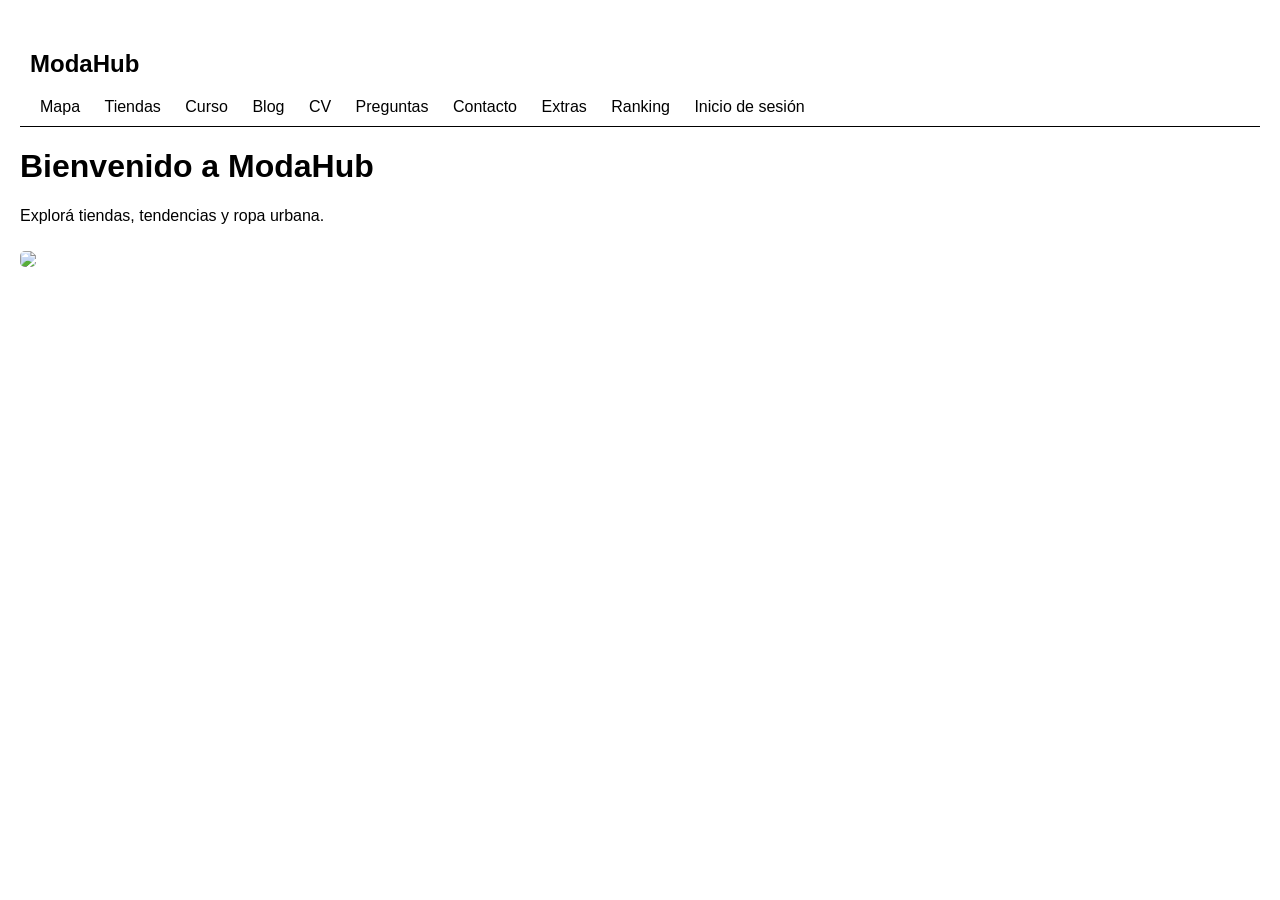
==== index.html @ 0d974793 "Add files via upload" ====
<!DOCTYPE html>
<html lang="es">

<head>
    <meta charset="UTF-8">
    <title>ModaHub</title>
    <link rel="stylesheet" href="estilos.css">
</head>

<body>

    <header>

        <h2>ModaHub</h2>

        <p id="sesion"></p>

        <div id="botonCerrar"></div>

        <nav>
            <a href="mapa.html">Mapa</a>
            <a href="tiendas.html">Tiendas</a>
            <a href="curso.html">Curso</a>
            <a href="blog.html">Blog</a>
            <a href="cv.html">CV</a>
            <a href="preguntas.html">Preguntas</a>
            <a href="contacto.html">Contacto</a>
            <a href="extras.html">Extras</a>
            <a href="ranking.html">Ranking</a>
            <a href="iniciosecion.html">Inicio de sesión</a>
        </nav>

    </header>

    <h1>Bienvenido a ModaHub</h1>

    <p>
        Explorá tiendas, tendencias y ropa urbana.
    </p>

    <img src="imagenes/ropaurbana.png" width="350">

    <script>
        let usuario =
            localStorage.getItem(
                "usuarioModaHub"
            );

        if (usuario) {

            document.getElementById(
                    "sesion"
                ).innerHTML =
                "Sesión iniciada: " +
                usuario;

            document.getElementById(
                    "botonCerrar"
                ).innerHTML =
                '<button onclick="cerrarSesion()">Cerrar sesión</button>';

        }

        function cerrarSesion() {

            localStorage.removeItem(
                "usuarioModaHub"
            );

            location.reload();

        }
    </script>

</body>

</html>
---- estilos.css ----
body {
    margin: 0;
    padding: 20px;
    font-family: Arial;
    background: white;
}

header {
    border-bottom: 1px solid black;
    padding: 10px;
}

nav a {
    margin: 10px;
    text-decoration: none;
    color: black;
}

img {
    margin: 10px 0;
    border-radius: 5px;
}

a {
    color: blue;
}
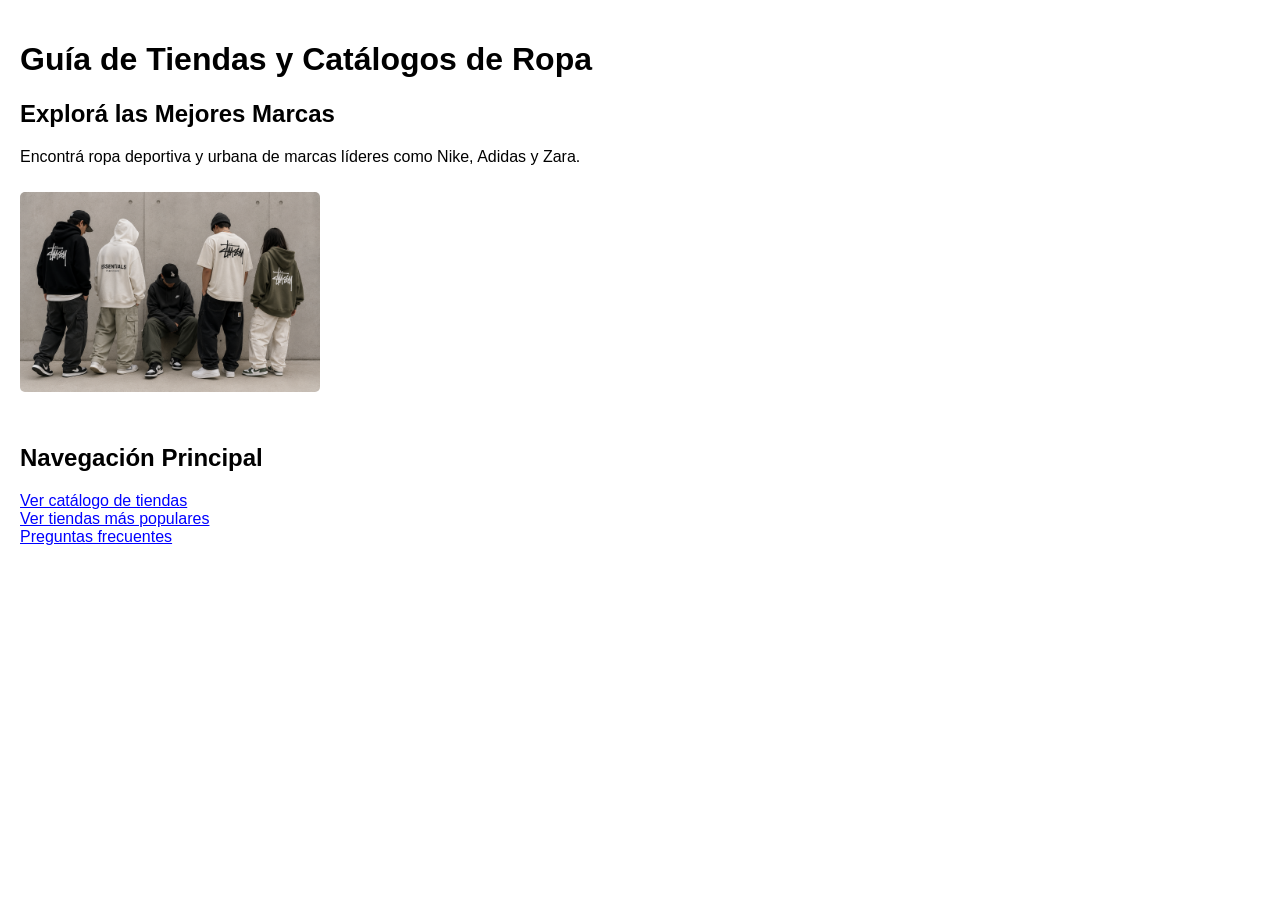
==== commit a87dc66b: "Revise index.html for new layout and content Updated the HTML structure and content for the main pag" ====
--- a/index.html
+++ b/index.html
@@ -3,75 +3,30 @@
 
 <head>
     <meta charset="UTF-8">
-    <title>ModaHub</title>
+    <meta name="viewport" content="width=device-width, initial-scale=1.0">
+    <title>Catálogo de Tiendas de Ropa Deportiva y Urbana</title>
+    <meta name="description" content="Bienvenido a tu guía de tiendas de ropa urbana y deportiva. Encontrá catálogos de Nike, Adidas, Zara y más.">
     <link rel="stylesheet" href="estilos.css">
 </head>
 
 <body>
 
-    <header>
+    <h1>Guía de Tiendas y Catálogos de Ropa</h1>
 
-        <h2>ModaHub</h2>
+    <h2>Explorá las Mejores Marcas</h2>
 
-        <p id="sesion"></p>
+    <p>Encontrá ropa deportiva y urbana de marcas líderes como Nike, Adidas y Zara.</p>
 
-        <div id="botonCerrar"></div>
+    <img src="imagenes/ropaurbana.png" width="300" alt="Moda urbana y deportiva">
 
-        <nav>
-            <a href="mapa.html">Mapa</a>
-            <a href="tiendas.html">Tiendas</a>
-            <a href="curso.html">Curso</a>
-            <a href="blog.html">Blog</a>
-            <a href="cv.html">CV</a>
-            <a href="preguntas.html">Preguntas</a>
-            <a href="contacto.html">Contacto</a>
-            <a href="extras.html">Extras</a>
-            <a href="ranking.html">Ranking</a>
-            <a href="iniciosecion.html">Inicio de sesión</a>
-        </nav>
+    <br><br>
 
-    </header>
+    <h2>Navegación Principal</h2>
 
-    <h1>Bienvenido a ModaHub</h1>
-
-    <p>
-        Explorá tiendas, tendencias y ropa urbana.
-    </p>
-
-    <img src="imagenes/ropaurbana.png" width="350">
-
-    <script>
-        let usuario =
-            localStorage.getItem(
-                "usuarioModaHub"
-            );
-
-        if (usuario) {
-
-            document.getElementById(
-                    "sesion"
-                ).innerHTML =
-                "Sesión iniciada: " +
-                usuario;
-
-            document.getElementById(
-                    "botonCerrar"
-                ).innerHTML =
-                '<button onclick="cerrarSesion()">Cerrar sesión</button>';
-
-        }
-
-        function cerrarSesion() {
-
-            localStorage.removeItem(
-                "usuarioModaHub"
-            );
-
-            location.reload();
-
-        }
-    </script>
+    <a href="tiendas.html">Ver catálogo de tiendas</a><br>
+    <a href="ranking.html">Ver tiendas más populares</a><br>
+    <a href="preguntas.html">Preguntas frecuentes</a>
 
 </body>
 
-</html>+</html>
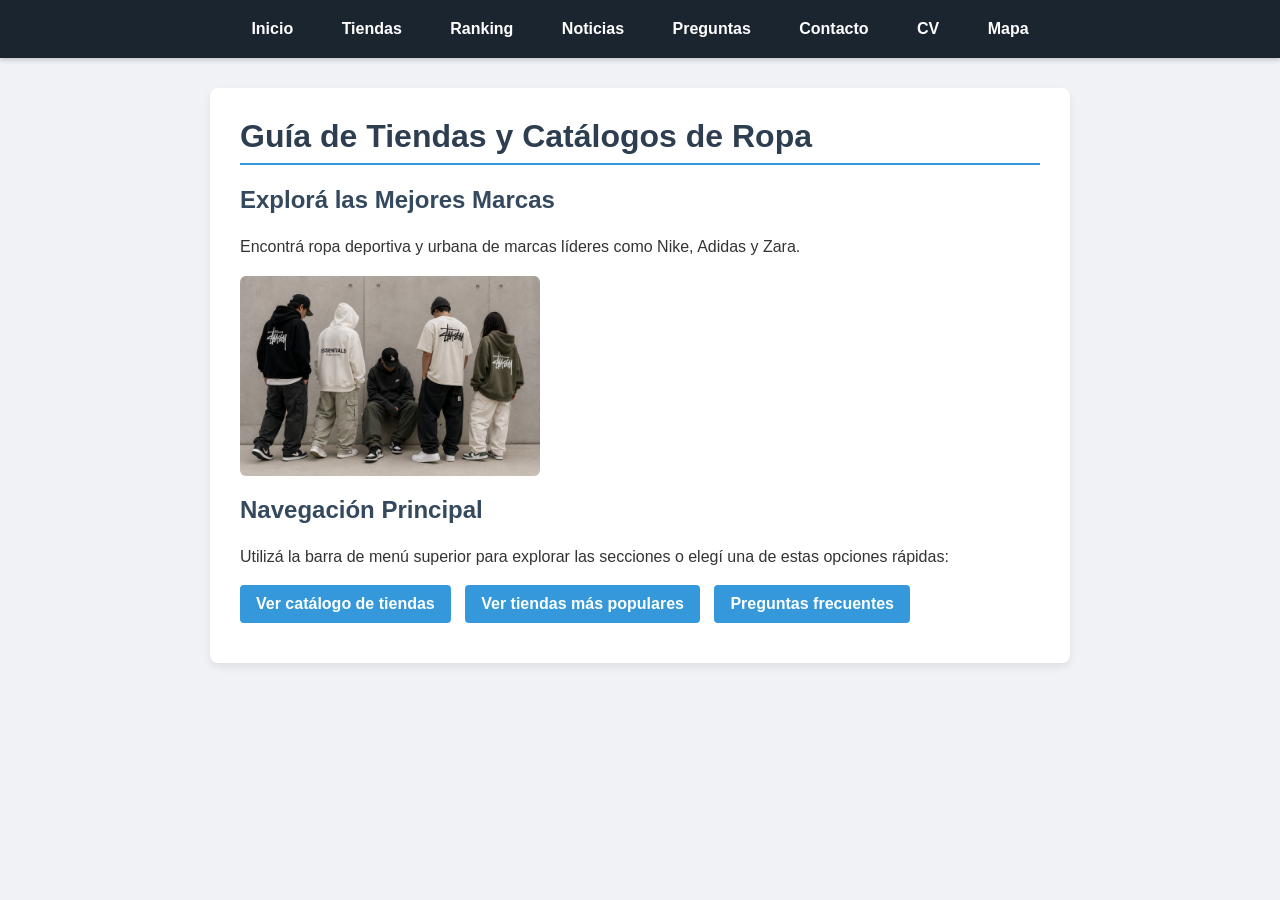
==== commit cec59053: "Enhance index.html with navigation and layout updates Added a navigation menu and improved layout fo" ====
--- a/index.html
+++ b/index.html
@@ -11,21 +11,34 @@
 
 <body>
 
-    <h1>Guía de Tiendas y Catálogos de Ropa</h1>
+    <nav>
+        <a href="index.html">Inicio</a>
+        <a href="tiendas.html">Tiendas</a>
+        <a href="ranking.html">Ranking</a>
+        <a href="blog.html">Noticias</a>
+        <a href="preguntas.html">Preguntas</a>
+        <a href="contacto.html">Contacto</a>
+        <a href="cv.html">CV</a>
+        <a href="mapa.html">Mapa</a>
+    </nav>
 
-    <h2>Explorá las Mejores Marcas</h2>
+    <div class="contenedor">
+        <h1>Guía de Tiendas y Catálogos de Ropa</h1>
 
-    <p>Encontrá ropa deportiva y urbana de marcas líderes como Nike, Adidas y Zara.</p>
+        <h2>Explorá las Mejores Marcas</h2>
 
-    <img src="imagenes/ropaurbana.png" width="300" alt="Moda urbana y deportiva">
+        <p>Encontrá ropa deportiva y urbana de marcas líderes como Nike, Adidas y Zara.</p>
 
-    <br><br>
+        <img src="imagenes/ropaurbana.png" width="300" alt="Moda urbana y deportiva">
 
-    <h2>Navegación Principal</h2>
+        <h2>Navegación Principal</h2>
 
-    <a href="tiendas.html">Ver catálogo de tiendas</a><br>
-    <a href="ranking.html">Ver tiendas más populares</a><br>
-    <a href="preguntas.html">Preguntas frecuentes</a>
+        <p>Utilizá la barra de menú superior para explorar las secciones o elegí una de estas opciones rápidas:</p>
+
+        <a href="tiendas.html" class="boton-link">Ver catálogo de tiendas</a>
+        <a href="ranking.html" class="boton-link">Ver tiendas más populares</a>
+        <a href="preguntas.html" class="boton-link">Preguntas frecuentes</a>
+    </div>
 
 </body>
 
--- a/estilos.css
+++ b/estilos.css
@@ -1,26 +1,143 @@
+/* Configuración general */
 body {
+    font-family: Arial, sans-serif;
     margin: 0;
-    padding: 20px;
-    font-family: Arial;
-    background: white;
+    padding: 0;
+    background-color: #f0f2f5;
+    color: #333;
 }
 
-header {
-    border-bottom: 1px solid black;
-    padding: 10px;
+/* Menú de navegación superior */
+nav {
+    background-color: #1a252f;
+    padding: 12px 0;
+    text-align: center;
+    box-shadow: 0 2px 5px rgba(0,0,0,0.2);
+    position: sticky;
+    top: 0;
+    z-index: 100;
 }
 
 nav a {
-    margin: 10px;
+    color: #ffffff;
     text-decoration: none;
-    color: black;
+    font-weight: bold;
+    margin: 0 10px;
+    padding: 8px 12px;
+    display: inline-block;
+    border-radius: 4px;
+    transition: background-color 0.3s;
 }
 
-img {
-    margin: 10px 0;
-    border-radius: 5px;
+nav a:hover {
+    background-color: #34495e;
 }
 
-a {
-    color: blue;
-}+/* Tarjeta principal para centrar contenido */
+.contenedor {
+    max-width: 800px;
+    margin: 30px auto;
+    background-color: #ffffff;
+    padding: 30px;
+    border-radius: 8px;
+    box-shadow: 0 4px 8px rgba(0,0,0,0.08);
+}
+
+/* Encabezados y textos */
+h1 {
+    color: #2c3e50;
+    margin-top: 0;
+    border-bottom: 2px solid #3498db;
+    padding-bottom: 8px;
+}
+
+h2 {
+    color: #34495e;
+    margin-top: 20px;
+}
+
+p {
+    font-size: 16px;
+    line-height: 1.6;
+}
+
+/* Imágenes */
+img {
+    max-width: 100%;
+    height: auto;
+    display: block;
+    margin: 15px 0;
+    border-radius: 6px;
+}
+
+/* Botones de enlaces */
+.boton-link {
+    display: inline-block;
+    background-color: #3498db;
+    color: #ffffff;
+    padding: 10px 16px;
+    text-decoration: none;
+    border-radius: 4px;
+    font-weight: bold;
+    margin-right: 10px;
+    margin-bottom: 10px;
+}
+
+.boton-link:hover {
+    background-color: #2980b9;
+}
+
+/* Formulario de contacto */
+form input[type="text"],
+form input[type="email"],
+form textarea {
+    width: 100%;
+    max-width: 400px;
+    padding: 10px;
+    border: 1px solid #ccc;
+    border-radius: 4px;
+    box-sizing: border-box;
+}
+
+form input[type="submit"] {
+    background-color: #2ecc71;
+    color: white;
+    border: none;
+    padding: 10px 20px;
+    font-size: 16px;
+    font-weight: bold;
+    border-radius: 4px;
+    cursor: pointer;
+}
+
+form input[type="submit"]:hover {
+    background-color: #27ae60;
+}
+
+/* Separadores */
+hr {
+    border: 0;
+    height: 1px;
+    background: #e0e0e0;
+    margin: 25px 0;
+}
+
+/* Listas del mapa del sitio */
+ul {
+    line-height: 1.8;
+}
+
+ul a {
+    color: #2980b9;
+    text-decoration: none;
+    font-weight: bold;
+}
+
+ul a:hover {
+    text-decoration: underline;
+}
+    border: 0;
+    height: 1px;
+    background: #ccc;
+    margin: 20px 0;
+}
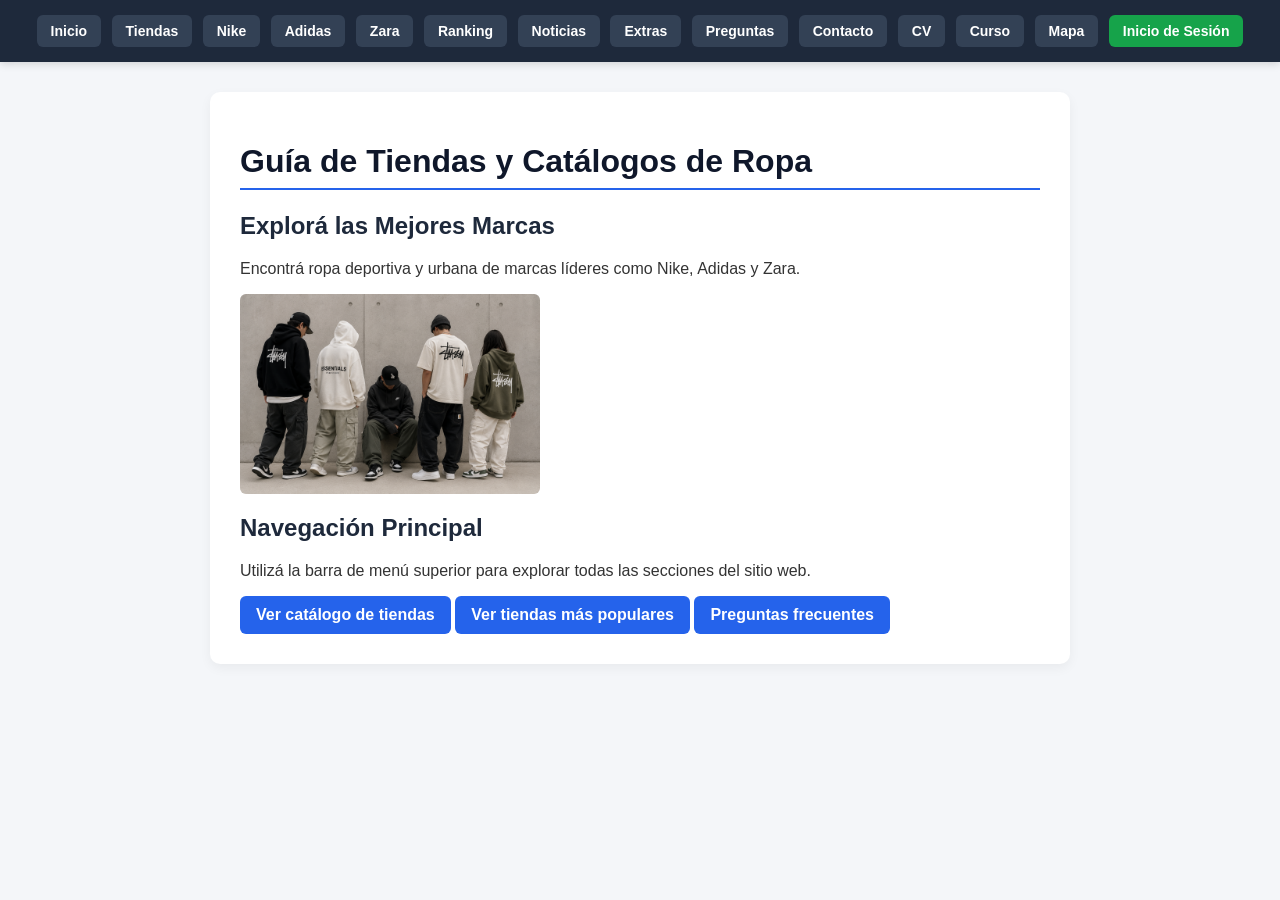
==== commit 59c8a6a2: "Enhance navigation and update content in index.html Updated navigation links to include specific bra" ====
--- a/index.html
+++ b/index.html
@@ -12,14 +12,20 @@
 <body>
 
     <nav>
-        <a href="index.html">Inicio</a>
-        <a href="tiendas.html">Tiendas</a>
-        <a href="ranking.html">Ranking</a>
-        <a href="blog.html">Noticias</a>
-        <a href="preguntas.html">Preguntas</a>
-        <a href="contacto.html">Contacto</a>
-        <a href="cv.html">CV</a>
-        <a href="mapa.html">Mapa</a>
+        <a href="index.html" class="nav-btn">Inicio</a>
+        <a href="tiendas.html" class="nav-btn">Tiendas</a>
+        <a href="nike.html" class="nav-btn">Nike</a>
+        <a href="adidas.html" class="nav-btn">Adidas</a>
+        <a href="zara.html" class="nav-btn">Zara</a>
+        <a href="ranking.html" class="nav-btn">Ranking</a>
+        <a href="blog.html" class="nav-btn">Noticias</a>
+        <a href="extras.html" class="nav-btn">Extras</a>
+        <a href="preguntas.html" class="nav-btn">Preguntas</a>
+        <a href="contacto.html" class="nav-btn">Contacto</a>
+        <a href="cv.html" class="nav-btn">CV</a>
+        <a href="curso.html" class="nav-btn">Curso</a>
+        <a href="mapa.html" class="nav-btn">Mapa</a>
+        <a href="iniciodesesion.html" class="nav-btn nav-login">Inicio de Sesión</a>
     </nav>
 
     <div class="contenedor">
@@ -33,7 +39,7 @@
 
         <h2>Navegación Principal</h2>
 
-        <p>Utilizá la barra de menú superior para explorar las secciones o elegí una de estas opciones rápidas:</p>
+        <p>Utilizá la barra de menú superior para explorar todas las secciones del sitio web.</p>
 
         <a href="tiendas.html" class="boton-link">Ver catálogo de tiendas</a>
         <a href="ranking.html" class="boton-link">Ver tiendas más populares</a>
--- a/estilos.css
+++ b/estilos.css
@@ -1,67 +1,70 @@
-/* Configuración general */
+/* Estilos generales */
 body {
     font-family: Arial, sans-serif;
     margin: 0;
     padding: 0;
-    background-color: #f0f2f5;
+    background-color: #f4f6f9;
     color: #333;
 }
 
-/* Menú de navegación superior */
+/* Barra de Navegación Superior con Botones */
 nav {
-    background-color: #1a252f;
-    padding: 12px 0;
+    background-color: #1e293b;
+    padding: 12px;
     text-align: center;
-    box-shadow: 0 2px 5px rgba(0,0,0,0.2);
     position: sticky;
     top: 0;
-    z-index: 100;
+    z-index: 1000;
+    box-shadow: 0 2px 8px rgba(0,0,0,0.15);
 }
 
-nav a {
+/* Botones del menú */
+.nav-btn {
+    display: inline-block;
+    background-color: #334155;
     color: #ffffff;
     text-decoration: none;
+    padding: 8px 14px;
+    margin: 3px;
+    border-radius: 6px;
+    font-size: 14px;
     font-weight: bold;
-    margin: 0 10px;
-    padding: 8px 12px;
-    display: inline-block;
-    border-radius: 4px;
-    transition: background-color 0.3s;
+    transition: background-color 0.2s;
 }
 
-nav a:hover {
-    background-color: #34495e;
+.nav-btn:hover {
+    background-color: #2563eb;
 }
 
-/* Tarjeta principal para centrar contenido */
+/* Botón destacado para Inicio de Sesión */
+.nav-login {
+    background-color: #16a34a;
+}
+
+.nav-login:hover {
+    background-color: #15803d;
+}
+
+/* Contenedor de la página */
 .contenedor {
     max-width: 800px;
     margin: 30px auto;
     background-color: #ffffff;
     padding: 30px;
-    border-radius: 8px;
-    box-shadow: 0 4px 8px rgba(0,0,0,0.08);
+    border-radius: 10px;
+    box-shadow: 0 4px 12px rgba(0,0,0,0.05);
 }
 
-/* Encabezados y textos */
 h1 {
-    color: #2c3e50;
-    margin-top: 0;
-    border-bottom: 2px solid #3498db;
+    color: #0f172a;
+    border-bottom: 2px solid #2563eb;
     padding-bottom: 8px;
 }
 
 h2 {
-    color: #34495e;
-    margin-top: 20px;
+    color: #1e293b;
 }
 
-p {
-    font-size: 16px;
-    line-height: 1.6;
-}
-
-/* Imágenes */
 img {
     max-width: 100%;
     height: auto;
@@ -70,74 +73,44 @@
     border-radius: 6px;
 }
 
-/* Botones de enlaces */
+/* Formulario e Inputs */
+input[type="text"],
+input[type="email"],
+input[type="password"],
+textarea {
+    width: 100%;
+    max-width: 400px;
+    padding: 10px;
+    border: 1px solid #cbd5e1;
+    border-radius: 6px;
+    box-sizing: border-box;
+}
+
+.btn-submit {
+    background-color: #2563eb;
+    color: white;
+    border: none;
+    padding: 10px 20px;
+    font-size: 15px;
+    font-weight: bold;
+    border-radius: 6px;
+    cursor: pointer;
+}
+
+.btn-submit:hover {
+    background-color: #1d4ed8;
+}
+
 .boton-link {
     display: inline-block;
-    background-color: #3498db;
+    background-color: #2563eb;
     color: #ffffff;
     padding: 10px 16px;
     text-decoration: none;
-    border-radius: 4px;
+    border-radius: 6px;
     font-weight: bold;
-    margin-right: 10px;
-    margin-bottom: 10px;
 }
 
 .boton-link:hover {
-    background-color: #2980b9;
+    background-color: #1d4ed8;
 }
-
-/* Formulario de contacto */
-form input[type="text"],
-form input[type="email"],
-form textarea {
-    width: 100%;
-    max-width: 400px;
-    padding: 10px;
-    border: 1px solid #ccc;
-    border-radius: 4px;
-    box-sizing: border-box;
-}
-
-form input[type="submit"] {
-    background-color: #2ecc71;
-    color: white;
-    border: none;
-    padding: 10px 20px;
-    font-size: 16px;
-    font-weight: bold;
-    border-radius: 4px;
-    cursor: pointer;
-}
-
-form input[type="submit"]:hover {
-    background-color: #27ae60;
-}
-
-/* Separadores */
-hr {
-    border: 0;
-    height: 1px;
-    background: #e0e0e0;
-    margin: 25px 0;
-}
-
-/* Listas del mapa del sitio */
-ul {
-    line-height: 1.8;
-}
-
-ul a {
-    color: #2980b9;
-    text-decoration: none;
-    font-weight: bold;
-}
-
-ul a:hover {
-    text-decoration: underline;
-}
-    border: 0;
-    height: 1px;
-    background: #ccc;
-    margin: 20px 0;
-}
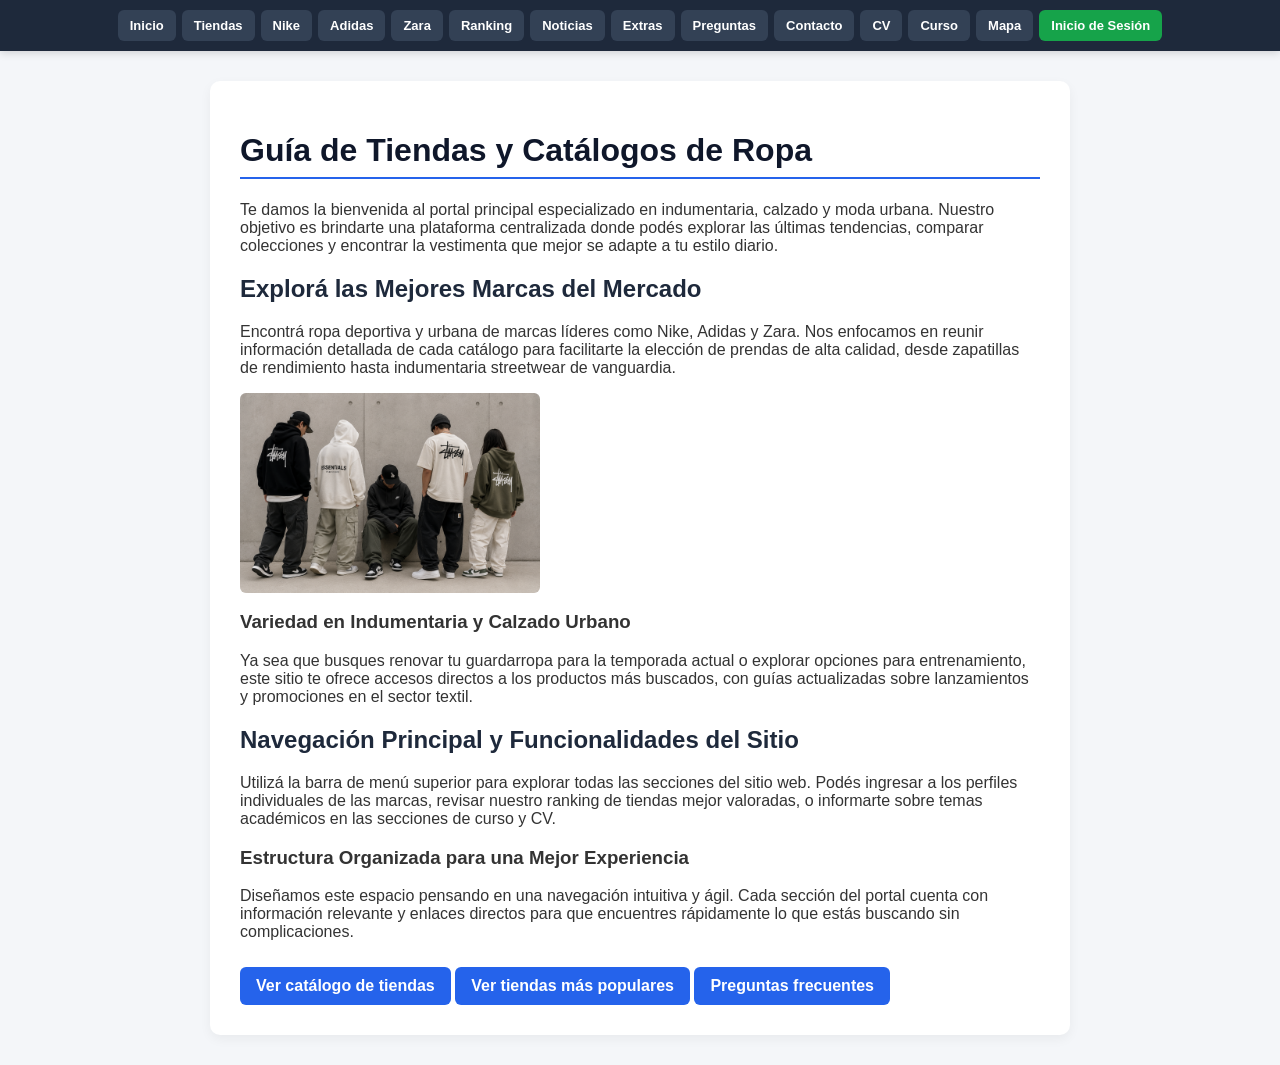
==== commit f3a6f74e: "Update index.html" ====
--- a/index.html
+++ b/index.html
@@ -4,8 +4,8 @@
 <head>
     <meta charset="UTF-8">
     <meta name="viewport" content="width=device-width, initial-scale=1.0">
-    <title>Catálogo de Tiendas de Ropa Deportiva y Urbana</title>
-    <meta name="description" content="Bienvenido a tu guía de tiendas de ropa urbana y deportiva. Encontrá catálogos de Nike, Adidas, Zara y más.">
+    <title>Catálogo de Tiendas de Ropa Deportiva y Moda Urbana</title>
+    <meta name="description" content="Tu portal de referencia para explorar catálogos de indumentaria urbana y calzado deportivo. Descubrí colecciones de Nike, Adidas, Zara y más marcas líderes.">
     <link rel="stylesheet" href="estilos.css">
 </head>
 
@@ -31,15 +31,23 @@
     <div class="contenedor">
         <h1>Guía de Tiendas y Catálogos de Ropa</h1>
 
-        <h2>Explorá las Mejores Marcas</h2>
+        <p>Te damos la bienvenida al portal principal especializado en indumentaria, calzado y moda urbana. Nuestro objetivo es brindarte una plataforma centralizada donde podés explorar las últimas tendencias, comparar colecciones y encontrar la vestimenta que mejor se adapte a tu estilo diario.</p>
 
-        <p>Encontrá ropa deportiva y urbana de marcas líderes como Nike, Adidas y Zara.</p>
+        <h2>Explorá las Mejores Marcas del Mercado</h2>
 
-        <img src="imagenes/ropaurbana.png" width="300" alt="Moda urbana y deportiva">
+        <p>Encontrá ropa deportiva y urbana de marcas líderes como Nike, Adidas y Zara. Nos enfocamos en reunir información detallada de cada catálogo para facilitarte la elección de prendas de alta calidad, desde zapatillas de rendimiento hasta indumentaria streetwear de vanguardia.</p>
 
-        <h2>Navegación Principal</h2>
+        <img src="imagenes/ropaurbana.png" width="300" alt="Catálogo de moda urbana y ropa deportiva de marcas reconocidas">
 
-        <p>Utilizá la barra de menú superior para explorar todas las secciones del sitio web.</p>
+        <h3>Variedad en Indumentaria y Calzado Urbano</h3>
+        <p>Ya sea que busques renovar tu guardarropa para la temporada actual o explorar opciones para entrenamiento, este sitio te ofrece accesos directos a los productos más buscados, con guías actualizadas sobre lanzamientos y promociones en el sector textil.</p>
+
+        <h2>Navegación Principal y Funcionalidades del Sitio</h2>
+
+        <p>Utilizá la barra de menú superior para explorar todas las secciones del sitio web. Podés ingresar a los perfiles individuales de las marcas, revisar nuestro ranking de tiendas mejor valoradas, o informarte sobre temas académicos en las secciones de curso y CV.</p>
+
+        <h3>Estructura Organizada para una Mejor Experiencia</h3>
+        <p>Diseñamos este espacio pensando en una navegación intuitiva y ágil. Cada sección del portal cuenta con información relevante y enlaces directos para que encuentres rápidamente lo que estás buscando sin complicaciones.</p>
 
         <a href="tiendas.html" class="boton-link">Ver catálogo de tiendas</a>
         <a href="ranking.html" class="boton-link">Ver tiendas más populares</a>
--- a/estilos.css
+++ b/estilos.css
@@ -7,11 +7,14 @@
     color: #333;
 }
 
-/* Barra de Navegación Superior con Botones */
+/* Barra de Navegación Superior Arreglada */
 nav {
     background-color: #1e293b;
-    padding: 12px;
-    text-align: center;
+    padding: 10px;
+    display: flex;
+    flex-wrap: wrap;
+    justify-content: center;
+    gap: 6px;
     position: sticky;
     top: 0;
     z-index: 1000;
@@ -20,23 +23,22 @@
 
 /* Botones del menú */
 .nav-btn {
-    display: inline-block;
     background-color: #334155;
     color: #ffffff;
     text-decoration: none;
-    padding: 8px 14px;
-    margin: 3px;
+    padding: 8px 12px;
     border-radius: 6px;
-    font-size: 14px;
+    font-size: 13px;
     font-weight: bold;
     transition: background-color 0.2s;
+    white-space: nowrap;
 }
 
 .nav-btn:hover {
     background-color: #2563eb;
 }
 
-/* Botón destacado para Inicio de Sesión */
+/* Botón destacado Inicio de Sesión */
 .nav-login {
     background-color: #16a34a;
 }
@@ -45,7 +47,7 @@
     background-color: #15803d;
 }
 
-/* Contenedor de la página */
+/* Contenedor principal */
 .contenedor {
     max-width: 800px;
     margin: 30px auto;
@@ -73,7 +75,7 @@
     border-radius: 6px;
 }
 
-/* Formulario e Inputs */
+/* Inputs y Botones */
 input[type="text"],
 input[type="email"],
 input[type="password"],
@@ -109,6 +111,7 @@
     text-decoration: none;
     border-radius: 6px;
     font-weight: bold;
+    margin-top: 10px;
 }
 
 .boton-link:hover {
